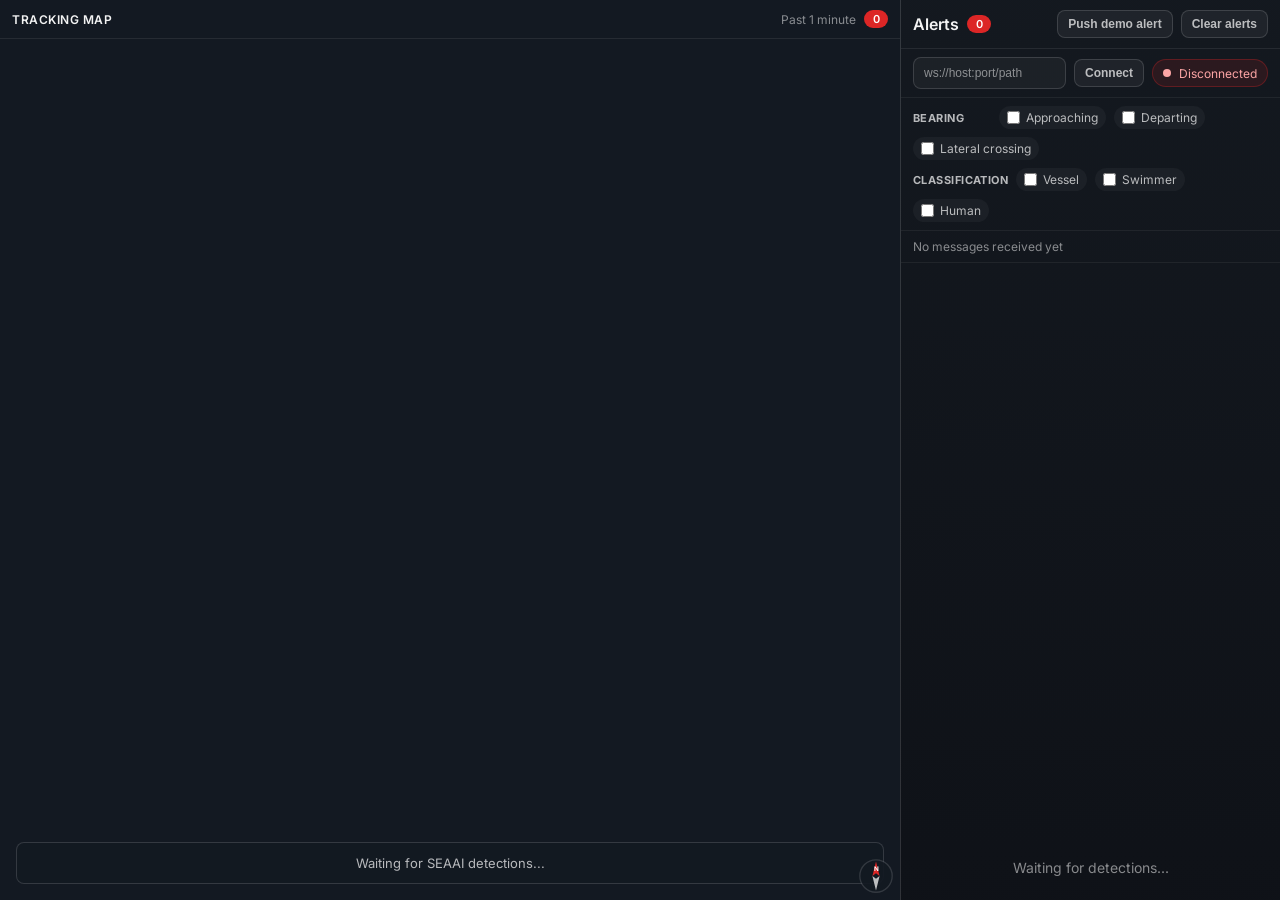
==== components/templates/index.html @ f83a07e6 "Hide websocket URL from regular users" ====
<!doctype html>
<html lang="en">
  <head>
    <meta charset="UTF-8" />
    <meta name="viewport" content="width=device-width, initial-scale=1.0" />
    <title>SEAAI Live Monitor</title>
    <link rel="preconnect" href="https://fonts.googleapis.com" />
    <link rel="preconnect" href="https://fonts.gstatic.com" crossorigin />
    <link
      href="https://fonts.googleapis.com/css2?family=Inter:wght@400;500;600;700&display=swap"
      rel="stylesheet"
    />
    <link rel="icon" href="/static/assets/favicon.jpg" type="image/jpeg" />
    <link rel="stylesheet" href="/static/styles.css?v=20260622" />
  </head>
  <body>
    <main class="appShell">
      <section class="mapPanel">
        <header class="mapHeader header">
          <div class="title">Tracking Map</div>
          <div class="mapHeaderMeta">
            <div class="subtleLabel">Past 1 minute</div>
            <div id="track-count" class="countBadge">0</div>
          </div>
        </header>
        <div id="map-root" class="mapContainer">
          <div id="map-stage" class="mapStage">
            <svg id="map-svg" class="mapSvg" aria-hidden="true"></svg>
            <div id="map-overlay" class="mapOverlay"></div>
          </div>
          <div class="compass" aria-hidden="true">
            <svg viewBox="0 0 40 40" class="compassSvg">
              <circle cx="20" cy="20" r="18" class="compassBg" />
              <polygon points="20,4 16,20 20,17 24,20" class="compassNorth" />
              <polygon points="20,36 16,20 20,23 24,20" class="compassSouth" />
              <text x="20" y="14" class="compassLabel">N</text>
            </svg>
          </div>
          <div id="map-empty" class="mapEmptyState">
            Waiting for SEAAI detections...
          </div>
        </div>
      </section>

      <aside class="panelContainer open">
        <section class="panel alertsPanel">
          <header class="header alertsHeader">
            <div class="titleRow">
              <h1 class="title alertTitle">Alerts</h1>
              <div id="alert-count" class="countBadge">0</div>
            </div>
            <div class="headerActions">
              <button id="push-demo-alert" class="headerActionButton" type="button">
                Push demo alert
              </button>
              <button id="clear-alerts" class="clearAlertsButton" type="button">
                Clear alerts
              </button>
              <button id="logout-button" class="headerActionButton" type="button" hidden>
                Logout
              </button>
            </div>
          </header>
          <div class="panelMeta connectionMeta">
            <input
              id="upstream-url"
              class="upstreamUrlInput"
              type="text"
              spellcheck="false"
              placeholder="ws://host:port/path"
              aria-label="Upstream websocket URL"
            />
            <button id="apply-upstream-url" class="headerActionButton" type="button">
              Connect
            </button>
            <div id="status-pill" class="statusPill disconnected">
              <span class="statusDot"></span>
              <span id="status-label">Disconnected</span>
            </div>
          </div>
          <div id="admin-panel" class="panelMeta adminPanel" hidden>
            <div class="adminPanelHeader">
              <span class="filterLabel">Admin Users</span>
            </div>
            <form id="create-user-form" class="createUserForm">
              <input id="new-username" class="upstreamUrlInput" type="text" placeholder="username" autocomplete="off" />
              <input id="new-password" class="upstreamUrlInput" type="password" placeholder="password" autocomplete="new-password" />
              <button class="headerActionButton" type="submit">Create</button>
            </form>
            <div id="users-list" class="usersList"></div>
          </div>
          <div id="filter-panel" class="panelMeta filterPanel">
            <div class="filterGroup">
              <span class="filterLabel">Bearing</span>
              <label class="filterOption">
                <input type="checkbox" name="bearing" value="Approaching" />
                <span>Approaching</span>
              </label>
              <label class="filterOption">
                <input type="checkbox" name="bearing" value="Departing" />
                <span>Departing</span>
              </label>
              <label class="filterOption">
                <input type="checkbox" name="bearing" value="Lateral Crossing" />
                <span>Lateral crossing</span>
              </label>
            </div>
            <div class="filterGroup">
              <span class="filterLabel">Classification</span>
              <label class="filterOption">
                <input type="checkbox" name="type" value="vessel" />
                <span>Vessel</span>
              </label>
              <label class="filterOption">
                <input type="checkbox" name="type" value="swimmer" />
                <span>Swimmer</span>
              </label>
              <label class="filterOption">
                <input type="checkbox" name="type" value="human" />
                <span>Human</span>
              </label>
            </div>
          </div>
          <div class="panelMeta">
            <span id="last-message">No messages received yet</span>
          </div>
          <div id="alerts-list" class="alertsList"></div>
          <div id="alerts-empty" class="emptyState">
            Waiting for detections...
          </div>
        </section>
      </aside>
    </main>

    <div id="alert-modal" class="modalOverlay" hidden aria-hidden="true">
      <div
        class="modalShell"
        role="dialog"
        aria-modal="true"
        aria-label="Alert image viewer"
      >
        <div id="modal-view-toggle" class="modalViewToggle" hidden></div>
        <button
          id="modal-close"
          class="modalCloseButton"
          type="button"
          aria-label="Close modal"
        >
          <svg
            width="24"
            height="24"
            viewBox="0 0 24 24"
            fill="none"
            stroke="currentColor"
            stroke-width="2"
          >
            <line x1="18" y1="6" x2="6" y2="18"></line>
            <line x1="6" y1="6" x2="18" y2="18"></line>
          </svg>
        </button>

        <div class="modalMediaLayout">
        <div id="modal-alert-map" class="modalAlertMap"></div>
        <div id="modal-image-container" class="modalImageContainer">
          <div id="modal-zoom-wrapper" class="modalZoomWrapper" hidden>
            <img id="modal-image" class="modalImage" alt="Alert detail" />
            <div id="modal-bounding-box" class="modalBoundingBox" hidden>
              <div class="modalCorner modalCornerTopLeft"></div>
              <div class="modalCorner modalCornerTopRight"></div>
              <div class="modalCorner modalCornerBottomLeft"></div>
              <div class="modalCorner modalCornerBottomRight"></div>
            </div>
          </div>

          <div id="modal-empty" class="modalNoImage" hidden>
            No image available for this alert
          </div>
        </div>
        </div>
      </div>
    </div>

    <script src="/static/app.js?v=20260622" defer></script>
  </body>
</html>
---- static/styles.css ----
:root {
  --surface: #131922;
  --surface-elevated: #1b2430;
  --border: rgba(255, 255, 255, 0.08);
  --border-light: rgba(255, 255, 255, 0.14);
  --text-primary: rgba(255, 255, 255, 0.95);
  --text-secondary: rgba(255, 255, 255, 0.7);
  --text-muted: rgba(255, 255, 255, 0.5);
  --error: #dc2626;
  --blue-fill: rgba(59, 130, 246, 0.18);
  --blue-stroke: rgba(59, 130, 246, 0.95);
  --sand-fill: rgba(214, 179, 108, 0.26);
  --sand-stroke: rgba(214, 179, 108, 0.5);
  --panel-bg: linear-gradient(
    180deg,
    rgba(20, 25, 32, 0.98) 0%,
    rgba(15, 18, 24, 0.98) 100%
  );
}

* {
  box-sizing: border-box;
}

html,
body {
  margin: 0;
  height: 100%;
  min-height: 100%;
  background: #0b1017;
  color: var(--text-primary);
  font-family:
    "Inter",
    system-ui,
    -apple-system,
    BlinkMacSystemFont,
    "Segoe UI",
    sans-serif;
}

body {
  min-height: 100vh;
  overflow: hidden;
}

body.modalOpen {
  overflow: hidden;
}

.appShell {
  position: fixed;
  inset: 0;
  display: grid;
  grid-template-columns: minmax(0, 1fr) clamp(320px, 31vw, 380px);
  width: 100%;
  height: 100vh;
  height: 100dvh;
  min-height: 0;
  background: #0b1017;
  overflow: hidden;
}

.mapPanel {
  display: flex;
  flex-direction: column;
  min-width: 0;
  height: 100%;
  min-height: 0;
  background: var(--surface);
}

.mapContainer {
  position: relative;
  flex: 1;
  min-height: 0;
  overflow: hidden;
  touch-action: none;
  cursor: grab;
}

.mapContainer.isPanning {
  cursor: grabbing;
}

.mapStage {
  position: absolute;
  inset: 0;
  transform-origin: 0 0;
  will-change: transform;
}

.mapSvg,
.mapOverlay {
  position: absolute;
  inset: 0;
  width: 100%;
  height: 100%;
}

.mapSvg {
  z-index: 0;
}

.mapOverlay {
  z-index: 1;
  pointer-events: none;
}

.mapEmptyState {
  position: absolute;
  inset: auto 16px 16px 16px;
  padding: 12px 14px;
  background: rgba(19, 25, 34, 0.92);
  border: 1px solid var(--border-light);
  border-radius: 8px;
  color: var(--text-secondary);
  font-size: 13px;
  text-align: center;
}

.header {
  display: flex;
  align-items: center;
  justify-content: space-between;
  padding: 10px 12px;
  border-bottom: 1px solid var(--border);
  background: var(--surface);
  flex-shrink: 0;
}

.title {
  font-size: 12px;
  font-weight: 600;
  color: var(--text-primary);
  text-transform: uppercase;
  letter-spacing: 0.5px;
}

.subtleLabel {
  font-size: 12px;
  color: var(--text-muted);
}

.mapHeaderMeta,
.titleRow,
.headerActions {
  display: flex;
  align-items: center;
  gap: 8px;
}

.headerActions {
  flex-wrap: wrap;
  justify-content: flex-end;
}

.headerActionButton,
.clearAlertsButton {
  appearance: none;
  border: 1px solid rgba(255, 255, 255, 0.14);
  border-radius: 8px;
  background: rgba(255, 255, 255, 0.05);
  color: var(--text-secondary);
  padding: 7px 10px;
  font-size: 12px;
  font-weight: 600;
  line-height: 1;
  cursor: pointer;
  transition:
    background 0.2s ease,
    border-color 0.2s ease,
    color 0.2s ease,
    opacity 0.2s ease;
}

.headerActionButton:disabled,
.clearAlertsButton:disabled {
  opacity: 0.55;
  cursor: default;
}

@media (hover: hover) and (pointer: fine) {
  .headerActionButton:hover:not(:disabled),
  .clearAlertsButton:hover:not(:disabled) {
    background: rgba(220, 38, 38, 0.14);
    border-color: rgba(220, 38, 38, 0.35);
    color: #fecaca;
  }
}

.countBadge {
  background: #dc2626;
  color: white;
  font-size: 11px;
  font-weight: 600;
  padding: 2px 8px;
  border-radius: 10px;
  min-width: 24px;
  text-align: center;
}

.panelContainer {
  display: flex;
  flex-direction: column;
  overflow: hidden;
  height: 100%;
  max-height: 100%;
  min-height: 0;
  background: var(--panel-bg);
  border-left: 1px solid var(--border-light);
}

.panel {
  display: flex;
  flex-direction: column;
  min-height: 0;
  height: 100%;
  max-height: 100%;
  overflow: hidden;
}

.alertsPanel {
  min-height: 0;
}

.alertsHeader {
  background: transparent;
}

.alertTitle {
  margin: 0;
  font-size: 16px;
  text-transform: none;
  letter-spacing: 0;
}

.panelMeta {
  padding: 8px 12px;
  border-bottom: 1px solid rgba(255, 255, 255, 0.06);
  color: var(--text-muted);
  font-size: 12px;
}

.connectionMeta {
  display: flex;
  align-items: center;
  gap: 8px;
}

.filterPanel {
  display: flex;
  flex-direction: column;
  gap: 8px;
}

.filterGroup {
  display: flex;
  flex-wrap: wrap;
  align-items: center;
  gap: 8px;
}

.filterLabel {
  min-width: 78px;
  font-size: 11px;
  font-weight: 700;
  color: var(--text-secondary);
  text-transform: uppercase;
  letter-spacing: 0.04em;
}

.filterOption {
  display: inline-flex;
  align-items: center;
  gap: 6px;
  padding: 4px 8px;
  border-radius: 999px;
  background: rgba(255, 255, 255, 0.04);
  color: var(--text-secondary);
  cursor: pointer;
}

.filterOption input {
  margin: 0;
  accent-color: #3b82f6;
}

.upstreamUrlInput {
  flex: 1 1 auto;
  min-width: 0;
  appearance: none;
  border: 1px solid rgba(255, 255, 255, 0.14);
  border-radius: 8px;
  background: rgba(255, 255, 255, 0.04);
  color: var(--text-primary);
  padding: 8px 10px;
  font-size: 12px;
  line-height: 1.2;
  outline: none;
}

.upstreamUrlInput::placeholder {
  color: var(--text-muted);
}

.upstreamUrlInput:focus {
  border-color: rgba(59, 130, 246, 0.5);
  box-shadow: 0 0 0 3px rgba(59, 130, 246, 0.14);
}

.alertsList {
  flex: 1 1 0%;
  min-height: 0;
  overflow-y: auto;
  overscroll-behavior: contain;
  scrollbar-gutter: stable;
  padding: 12px;
  display: flex;
  flex-direction: column;
  gap: 10px;
}

.alertsList::-webkit-scrollbar {
  width: 6px;
}

.alertsList::-webkit-scrollbar-thumb {
  background: rgba(255, 255, 255, 0.15);
  border-radius: 999px;
}

.emptyState {
  display: flex;
  align-items: center;
  justify-content: center;
  padding: 24px;
  color: var(--text-muted);
  font-size: 14px;
}

.statusPill {
  display: inline-flex;
  align-items: center;
  gap: 8px;
  height: 28px;
  padding: 0 10px;
  border-radius: 999px;
  border: 1px solid rgba(255, 255, 255, 0.1);
  background: rgba(255, 255, 255, 0.05);
  font-size: 12px;
  color: var(--text-secondary);
}

.statusPill.connected {
  color: #86efac;
  background: rgba(22, 163, 74, 0.12);
  border-color: rgba(22, 163, 74, 0.3);
}

.statusPill.disconnected {
  color: #fca5a5;
  background: rgba(220, 38, 38, 0.12);
  border-color: rgba(220, 38, 38, 0.3);
}

.statusDot {
  width: 8px;
  height: 8px;
  border-radius: 50%;
  background: currentColor;
}

.card {
  display: flex;
  flex-direction: column;
  flex: 0 0 auto;
  min-height: 90px;
  max-height: 90px;
  padding: 10px 12px;
  background: rgba(20, 25, 32, 0.9);
  border: 1px solid rgba(255, 255, 255, 0.08);
  border-radius: 8px;
  overflow: hidden;
  cursor: pointer;
  transition:
    background 0.2s ease,
    border-color 0.2s ease;
}

.card.isNew {
  border-color: rgba(239, 68, 68, 0.5);
  box-shadow: 0 0 12px rgba(239, 68, 68, 0.15);
}

@media (hover: hover) and (pointer: fine) {
  .card:hover {
    background: rgba(30, 38, 48, 0.95);
    border-color: rgba(255, 255, 255, 0.15);
  }
}

.mainSection {
  display: flex;
  align-items: stretch;
  height: 100%;
  gap: 12px;
}

.thumbnail {
  flex-shrink: 0;
  width: 80px;
  height: 60px;
  border-radius: 6px;
  overflow: hidden;
  background: rgba(0, 0, 0, 0.28);
}

.thumbnailImage {
  width: 100%;
  height: 100%;
  object-fit: cover;
  display: block;
}

.croppedThumbnail {
  position: relative;
  width: 100%;
  height: 100%;
  overflow: hidden;
  border-radius: 4px;
  background-color: rgba(0, 0, 0, 0.2);
}

.croppedThumbnailImage {
  position: absolute;
  top: 0;
  left: 0;
  display: block;
  max-width: none;
  opacity: 0;
  transition: opacity 0.2s ease;
}

.croppedThumbnail.ready .croppedThumbnailImage {
  opacity: 1;
}

.thumbnailLoadingOverlay {
  position: absolute;
  inset: 0;
  background: linear-gradient(
    90deg,
    rgba(255, 255, 255, 0.03) 25%,
    rgba(255, 255, 255, 0.08) 50%,
    rgba(255, 255, 255, 0.03) 75%
  );
  background-size: 200% 100%;
  animation: thumbnailPulse 1.5s infinite;
}

.croppedThumbnail.ready .thumbnailLoadingOverlay {
  display: none;
}

@keyframes thumbnailPulse {
  0% {
    background-position: 200% 0;
  }
  100% {
    background-position: -200% 0;
  }
}

.thumbnailPlaceholder {
  width: 100%;
  height: 100%;
  display: flex;
  align-items: center;
  justify-content: center;
  color: rgba(255, 255, 255, 0.28);
  font-size: 11px;
}

.content {
  flex: 1;
  min-width: 0;
  display: flex;
  flex-direction: column;
  justify-content: space-between;
  gap: 2px;
  overflow: hidden;
}

.cardHeader {
  display: flex;
  align-items: center;
  gap: 8px;
  flex-wrap: wrap;
}

.alertId {
  font-size: 14px;
  font-weight: 600;
  color: var(--text-primary);
}

.typeBadge {
  display: inline-flex;
  align-items: center;
  gap: 4px;
  padding: 3px 8px;
  border-radius: 999px;
  font-size: 10px;
  font-weight: 600;
  color: white;
}

.typeBadge.swimmer {
  background: #8b5cf6;
}

.typeBadge.human {
  background: #ef4444;
}

.typeBadge.vessel {
  background: #3b82f6;
}

.details {
  display: grid;
  grid-template-columns: auto 1fr;
  gap: 1px 12px;
  line-height: 1.05;
}

.label {
  font-size: 11px;
  color: var(--text-muted);
  white-space: nowrap;
}

.value,
.valueHighlight {
  font-size: 11px;
  color: rgba(255, 255, 255, 0.85);
  white-space: nowrap;
  overflow: hidden;
  text-overflow: ellipsis;
}

.valueHighlight {
  color: #4ade80;
  font-weight: 600;
}

.timestamp {
  margin-top: 2px;
  font-size: 10px;
  color: rgba(255, 255, 255, 0.42);
  line-height: 1.1;
  white-space: nowrap;
  overflow: hidden;
  text-overflow: ellipsis;
}

.compass {
  position: absolute;
  bottom: 6px;
  right: 6px;
  width: 36px;
  height: 36px;
  z-index: 5;
  pointer-events: none;
}

.compassSvg {
  width: 100%;
  height: 100%;
}

.compassBg {
  fill: rgba(19, 25, 34, 0.92);
  stroke: var(--border-light);
  stroke-width: 1.5;
}

.compassNorth {
  fill: var(--error);
}

.compassSouth {
  fill: rgba(255, 255, 255, 0.72);
}

.compassLabel {
  font-size: 7px;
  font-weight: 700;
  fill: white;
  text-anchor: middle;
}

.cameraMarker {
  position: absolute;
  width: 32px;
  height: 32px;
  transform: translate(-50%, -50%);
  pointer-events: none;
}

.cameraIconWrapper {
  width: 32px;
  height: 32px;
  display: flex;
  align-items: center;
  justify-content: center;
  background: #5b7fe1;
  border-radius: 50%;
  border: 2px solid white;
  box-shadow: 0 2px 6px rgba(0, 0, 0, 0.3);
}

.cameraIcon {
  width: 18px;
  height: 18px;
  filter: brightness(0) invert(1);
}

.trackedObjectMarker {
  position: absolute;
  transform: translate(-50%, -50%) scale(var(--marker-scale, 1));
  transform-origin: center center;
  pointer-events: auto;
  cursor: pointer;
}

.trackedObjectContent {
  display: flex;
  flex-direction: column;
  align-items: center;
  gap: 4px;
}

.trackedObjectId {
  padding: 2px 7px;
  border: 1px solid rgba(255, 255, 255, 0.18);
  border-radius: 999px;
  background: rgba(10, 15, 24, 0.9);
  color: rgba(255, 255, 255, 0.92);
  font-size: 10px;
  font-weight: 700;
  line-height: 1;
  letter-spacing: 0.02em;
  box-shadow: 0 4px 12px rgba(0, 0, 0, 0.24);
}

.trackedObjectVisual {
  position: relative;
  display: flex;
  align-items: center;
  justify-content: center;
}

.trackedObjectBubble {
  position: relative;
  min-width: 34px;
  min-height: 34px;
  padding: 5px 8px;
  display: flex;
  flex-direction: column;
  align-items: center;
  justify-content: center;
  background: #dc2626;
  border-radius: 999px;
  border: 2px solid white;
  box-shadow: 0 2px 6px rgba(0, 0, 0, 0.4);
}

.bearingArrow {
  position: absolute;
  display: block;
  pointer-events: none;
}

.bearingArrow::after {
  content: "";
  position: absolute;
}

.bearingArrow.vertical {
  width: 2px;
  height: 8px;
  background: white;
  left: 50%;
  transform: translateX(-50%);
  box-shadow: 0 1px 2px rgba(0, 0, 0, 0.35);
}

.bearingArrow.vertical.down {
  top: calc(100% - 1px);
}

.bearingArrow.vertical.down::after {
  left: 50%;
  bottom: -6px;
  transform: translateX(-50%);
  border-left: 6px solid transparent;
  border-right: 6px solid transparent;
  border-top: 8px solid white;
}

.bearingArrow.vertical.up {
  bottom: calc(100% - 1px);
}

.bearingArrow.vertical.up::after {
  left: 50%;
  top: -6px;
  transform: translateX(-50%);
  border-left: 6px solid transparent;
  border-right: 6px solid transparent;
  border-bottom: 8px solid white;
}

.bearingArrow.horizontal {
  width: 8px;
  height: 2px;
  background: white;
  top: 50%;
  transform: translateY(-50%);
  box-shadow: 0 1px 2px rgba(0, 0, 0, 0.35);
}

.bearingArrow.horizontal.left {
  right: calc(100% - 1px);
}

.bearingArrow.horizontal.left::after {
  left: -6px;
  top: 50%;
  transform: translateY(-50%);
  border-top: 6px solid transparent;
  border-bottom: 6px solid transparent;
  border-right: 8px solid white;
}

.bearingArrow.horizontal.right {
  left: calc(100% - 1px);
}

.bearingArrow.horizontal.right::after {
  right: -6px;
  top: 50%;
  transform: translateY(-50%);
  border-top: 6px solid transparent;
  border-bottom: 6px solid transparent;
  border-left: 8px solid white;
}

.markerIconInLabel {
  display: flex;
  align-items: center;
  justify-content: center;
}

.trackedObjectIcon {
  width: 14px;
  height: 14px;
  filter: brightness(0) invert(1);
}

.trackedObjectDistance {
  font-size: 9px;
  font-weight: 500;
  color: rgba(255, 255, 255, 0.85);
  line-height: 1.1;
}

.mapDistanceLabel {
  fill: rgba(255, 255, 255, 0.86);
  font-size: 10px;
  font-weight: 600;
  paint-order: stroke;
  stroke: rgba(0, 0, 0, 0.4);
  stroke-width: 3px;
  stroke-linejoin: round;
}

.trackTrail {
  fill: none;
  stroke: #dc2626;
  stroke-width: 2;
  stroke-dasharray: 4 4;
  stroke-linecap: round;
  stroke-linejoin: round;
}

.trackDot {
  fill: #dc2626;
  stroke: white;
  stroke-width: 1;
  pointer-events: none;
}

.frontWedge {
  fill: var(--blue-fill);
  stroke: var(--blue-stroke);
  stroke-width: 2;
}

.rearWedge {
  fill: var(--sand-fill);
  stroke: var(--sand-stroke);
  stroke-width: 1.5;
}

.ringOutline {
  fill: rgba(59, 130, 246, 0.05);
  stroke: rgba(59, 130, 246, 0.65);
  stroke-width: 1.5;
}

.ringOutline.inner {
  stroke-dasharray: 5 5;
}

.originLine {
  stroke: rgba(255, 255, 255, 0.12);
  stroke-width: 1;
}

.modalOverlay {
  position: fixed;
  inset: 0;
  background: rgba(0, 0, 0, 0.85);
  display: flex;
  align-items: center;
  justify-content: center;
  z-index: 2147483000;
  padding: 24px;
  animation: modalFadeIn 0.2s ease;
}

.modalOverlay[hidden] {
  display: none;
}

@keyframes modalFadeIn {
  from {
    opacity: 0;
  }
  to {
    opacity: 1;
  }
}

.modalShell {
  position: relative;
  width: min(1100px, 100%);
  height: min(90vh, 860px);
  background: linear-gradient(
    180deg,
    rgba(30, 35, 45, 0.98) 0%,
    rgba(20, 24, 30, 0.98) 100%
  );
  border-radius: 12px;
  border: 1px solid rgba(255, 255, 255, 0.1);
  overflow: hidden;
  animation: modalSlideIn 0.25s ease;
  user-select: none;
  -webkit-user-select: none;
}

@keyframes modalSlideIn {
  from {
    opacity: 0;
    transform: scale(0.95) translateY(10px);
  }
  to {
    opacity: 1;
    transform: scale(1) translateY(0);
  }
}

.modalViewToggle {
  position: absolute;
  top: 12px;
  left: 12px;
  z-index: 3;
  display: flex;
  gap: 8px;
}

.modalViewButton {
  appearance: none;
  border: 1px solid rgba(255, 255, 255, 0.18);
  border-radius: 8px;
  background: rgba(0, 0, 0, 0.55);
  color: rgba(255, 255, 255, 0.85);
  padding: 8px 12px;
  font-size: 12px;
  font-weight: 600;
  cursor: pointer;
  transition: all 0.2s ease;
}

.modalViewButton.active {
  background: rgba(59, 130, 246, 0.24);
  border-color: rgba(59, 130, 246, 0.4);
  color: #dbeafe;
}

.modalCloseButton {
  position: absolute;
  top: 12px;
  right: 12px;
  z-index: 3;
  background: rgba(0, 0, 0, 0.6);
  border: 1px solid rgba(255, 255, 255, 0.2);
  border-radius: 8px;
  padding: 8px;
  color: rgba(255, 255, 255, 0.9);
  cursor: pointer;
  transition: all 0.2s ease;
}

@media (hover: hover) and (pointer: fine) {
  .modalCloseButton:hover,
  .modalViewButton:hover {
    background: rgba(0, 0, 0, 0.8);
    color: white;
  }

  .modalViewButton.active:hover {
    background: rgba(59, 130, 246, 0.34);
  }
}

.modalImageContainer {
  position: relative;
  width: 100%;
  height: 100%;
  overflow: hidden;
  background: rgba(0, 0, 0, 0.5);
  touch-action: none;
  cursor: grab;
  user-select: none;
  -webkit-user-select: none;
}

.modalImageContainer.isPanning {
  cursor: grabbing;
}

.modalZoomWrapper {
  position: absolute;
  top: 0;
  left: 0;
  transform-origin: 0 0;
  will-change: transform;
  pointer-events: none;
}

.modalImage {
  max-width: none;
  max-height: none;
  width: auto;
  height: auto;
  display: block;
  user-select: none;
  -webkit-user-select: none;
  -webkit-user-drag: none;
}

.modalBoundingBox {
  position: absolute;
  pointer-events: none;
  z-index: 5;
}

.modalCorner {
  position: absolute;
  width: 25%;
  height: 25%;
  border-color: #ef4444;
  border-style: solid;
  border-width: var(--bbox-border-width, 3px);
  filter: drop-shadow(0 0 4px rgba(239, 68, 68, 0.6));
}

.modalCornerTopLeft {
  top: 0;
  left: 0;
  border-right-width: 0;
  border-bottom-width: 0;
  border-top-left-radius: var(--bbox-border-radius, 2px);
}

.modalCornerTopRight {
  top: 0;
  right: 0;
  border-left-width: 0;
  border-bottom-width: 0;
  border-top-right-radius: var(--bbox-border-radius, 2px);
}

.modalCornerBottomLeft {
  bottom: 0;
  left: 0;
  border-right-width: 0;
  border-top-width: 0;
  border-bottom-left-radius: var(--bbox-border-radius, 2px);
}

.modalCornerBottomRight {
  right: 0;
  bottom: 0;
  border-left-width: 0;
  border-top-width: 0;
  border-bottom-right-radius: var(--bbox-border-radius, 2px);
}

.modalNoImage {
  display: flex;
  align-items: center;
  justify-content: center;
  height: 100%;
  color: rgba(255, 255, 255, 0.4);
  font-size: 15px;
  pointer-events: none;
}

.modalNoImage[hidden] {
  display: none;
}

@media (max-width: 980px) {
  .appShell {
    grid-template-columns: 1fr;
    grid-template-rows: minmax(420px, 60vh) minmax(0, 1fr);
  }

  .panelContainer {
    border-left: none;
    border-top: 1px solid var(--border-light);
    min-height: 0;
  }

  .modalOverlay {
    padding: 12px;
  }

  .modalShell {
    height: min(90vh, 720px);
  }
}
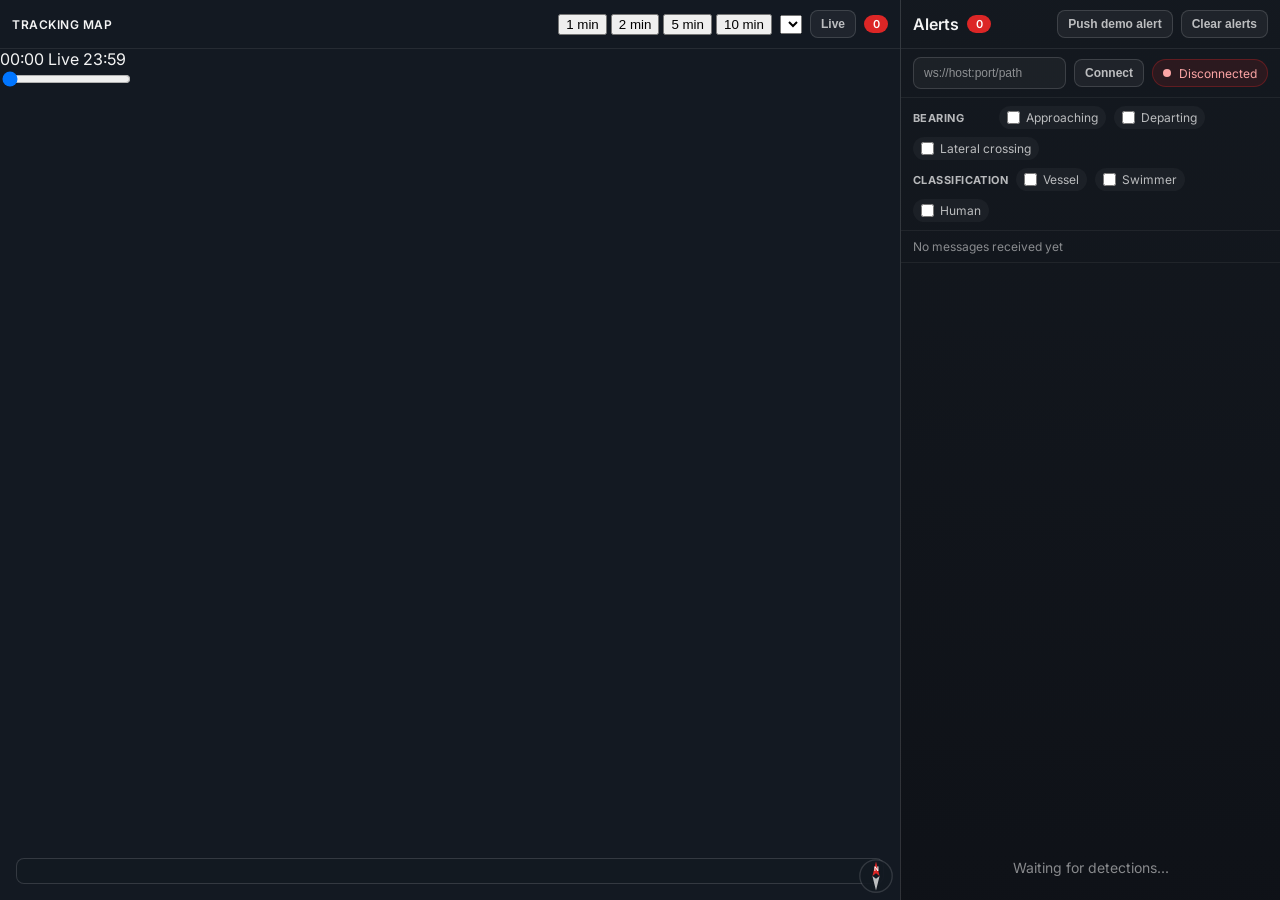
==== commit 0926700d: "Add map timeline controls" ====
--- a/components/templates/index.html
+++ b/components/templates/index.html
@@ -19,7 +19,14 @@
         <header class="mapHeader header">
           <div class="title">Tracking Map</div>
           <div class="mapHeaderMeta">
-            <div class="subtleLabel">Past 1 minute</div>
+            <div class="mapWindowButtons" id="map-window-buttons" aria-label="Map time window">
+              <button type="button" class="mapWindowButton active" data-window-seconds="60">1 min</button>
+              <button type="button" class="mapWindowButton" data-window-seconds="120">2 min</button>
+              <button type="button" class="mapWindowButton" data-window-seconds="300">5 min</button>
+              <button type="button" class="mapWindowButton" data-window-seconds="600">10 min</button>
+            </div>
+            <select id="timeline-date" class="timelineDateSelect" aria-label="Timeline date"></select>
+            <button id="timeline-live" class="headerActionButton" type="button">Live</button>
             <div id="track-count" class="countBadge">0</div>
           </div>
         </header>
@@ -36,8 +43,14 @@
               <text x="20" y="14" class="compassLabel">N</text>
             </svg>
           </div>
-          <div id="map-empty" class="mapEmptyState">
-            Waiting for SEAAI detections...
+          <div id="map-empty" class="mapEmptyState"></div>
+          <div class="timelineControl">
+            <div class="timelineLabels">
+              <span id="timeline-start-label">00:00</span>
+              <span id="timeline-current-label">Live</span>
+              <span>23:59</span>
+            </div>
+            <input id="timeline-slider" class="timelineSlider" type="range" min="0" max="1439" step="1" value="0" />
           </div>
         </div>
       </section>
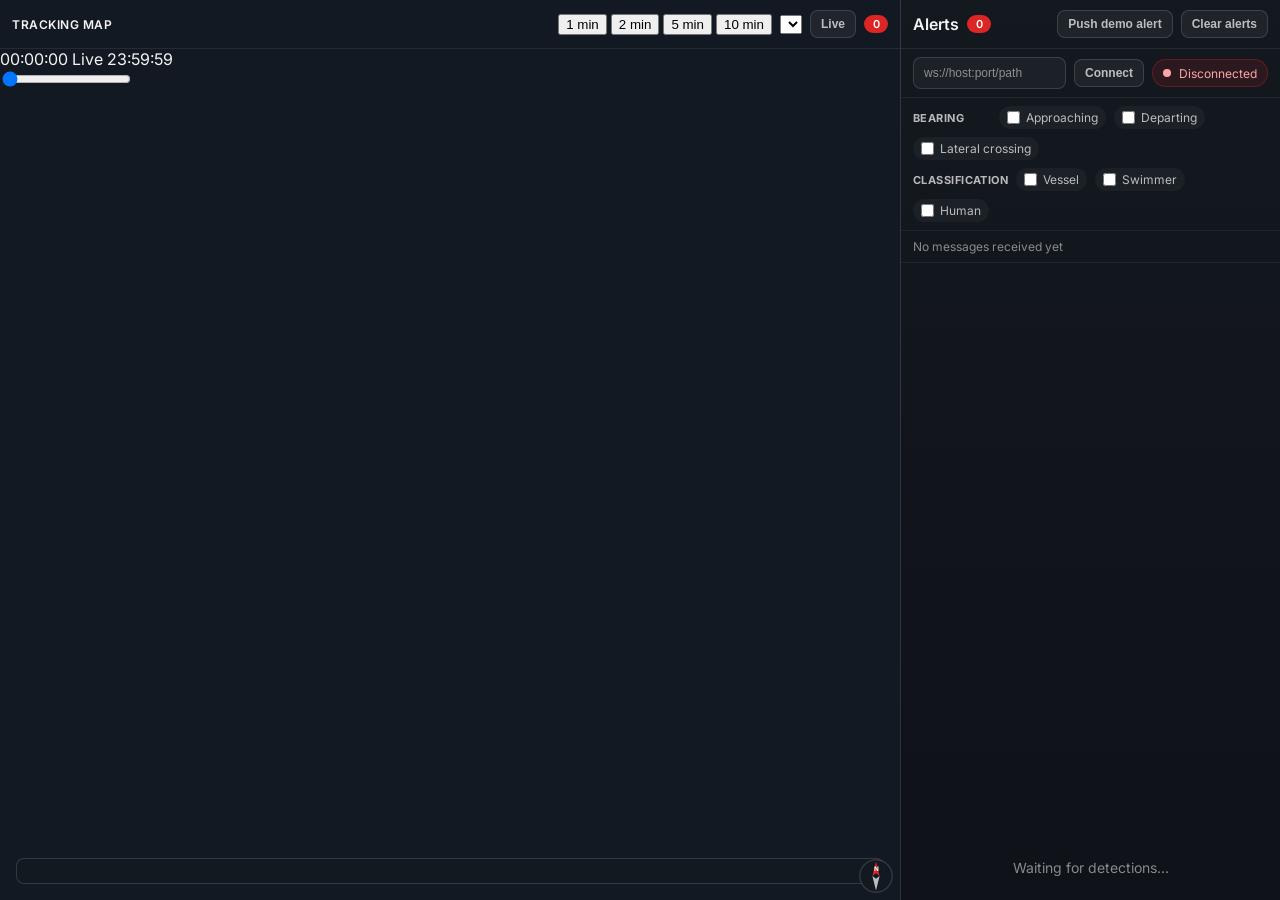
==== commit 281bb7f4: "Use second-resolution timeline playback" ====
--- a/components/templates/index.html
+++ b/components/templates/index.html
@@ -26,7 +26,7 @@
               <button type="button" class="mapWindowButton" data-window-seconds="600">10 min</button>
             </div>
             <select id="timeline-date" class="timelineDateSelect" aria-label="Timeline date"></select>
-            <button id="timeline-live" class="headerActionButton" type="button">Live</button>
+            <button id="timeline-live" class="headerActionButton timelineLiveButton" type="button">Live</button>
             <div id="track-count" class="countBadge">0</div>
           </div>
         </header>
@@ -46,11 +46,11 @@
           <div id="map-empty" class="mapEmptyState"></div>
           <div class="timelineControl">
             <div class="timelineLabels">
-              <span id="timeline-start-label">00:00</span>
+              <span id="timeline-start-label">00:00:00</span>
               <span id="timeline-current-label">Live</span>
-              <span>23:59</span>
+              <span id="timeline-end-label">23:59:59</span>
             </div>
-            <input id="timeline-slider" class="timelineSlider" type="range" min="0" max="1439" step="1" value="0" />
+            <input id="timeline-slider" class="timelineSlider" type="range" min="0" max="86399" step="1" value="0" />
           </div>
         </div>
       </section>
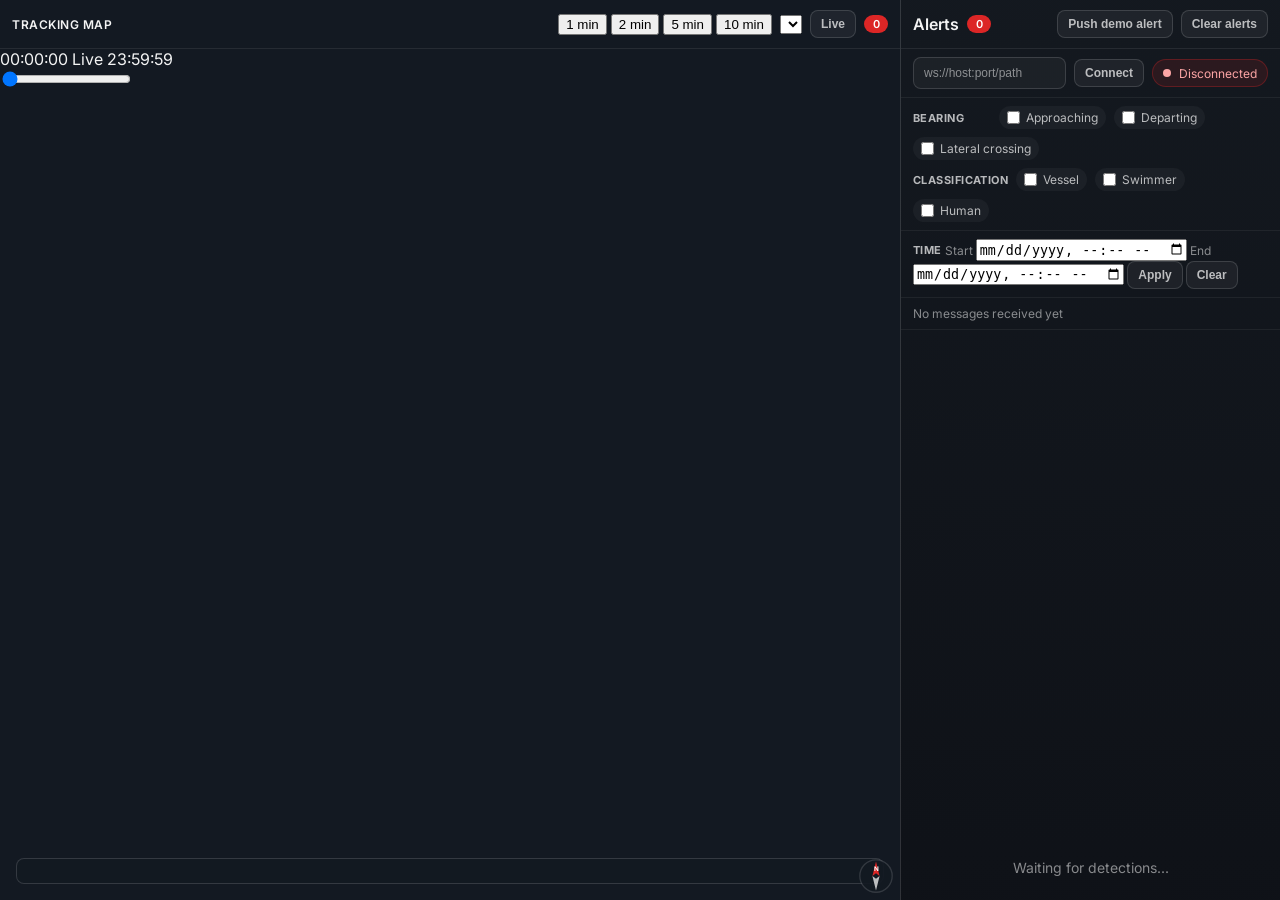
==== commit af0c78a2: "Add alert list time filtering" ====
--- a/components/templates/index.html
+++ b/components/templates/index.html
@@ -134,6 +134,19 @@
               </label>
             </div>
           </div>
+          <div id="alert-time-filter" class="panelMeta alertTimeFilter">
+            <span class="filterLabel">Time</span>
+            <label class="timeFilterField">
+              <span>Start</span>
+              <input id="alert-start-time" type="datetime-local" />
+            </label>
+            <label class="timeFilterField">
+              <span>End</span>
+              <input id="alert-end-time" type="datetime-local" />
+            </label>
+            <button id="apply-alert-time-filter" class="headerActionButton" type="button">Apply</button>
+            <button id="clear-alert-time-filter" class="headerActionButton" type="button">Clear</button>
+          </div>
           <div class="panelMeta">
             <span id="last-message">No messages received yet</span>
           </div>
@@ -153,6 +166,9 @@
         aria-label="Alert image viewer"
       >
         <div id="modal-view-toggle" class="modalViewToggle" hidden></div>
+        <button id="modal-go-to-alert" class="modalGoToAlertButton" type="button">
+          Go to alert
+        </button>
         <button
           id="modal-close"
           class="modalCloseButton"
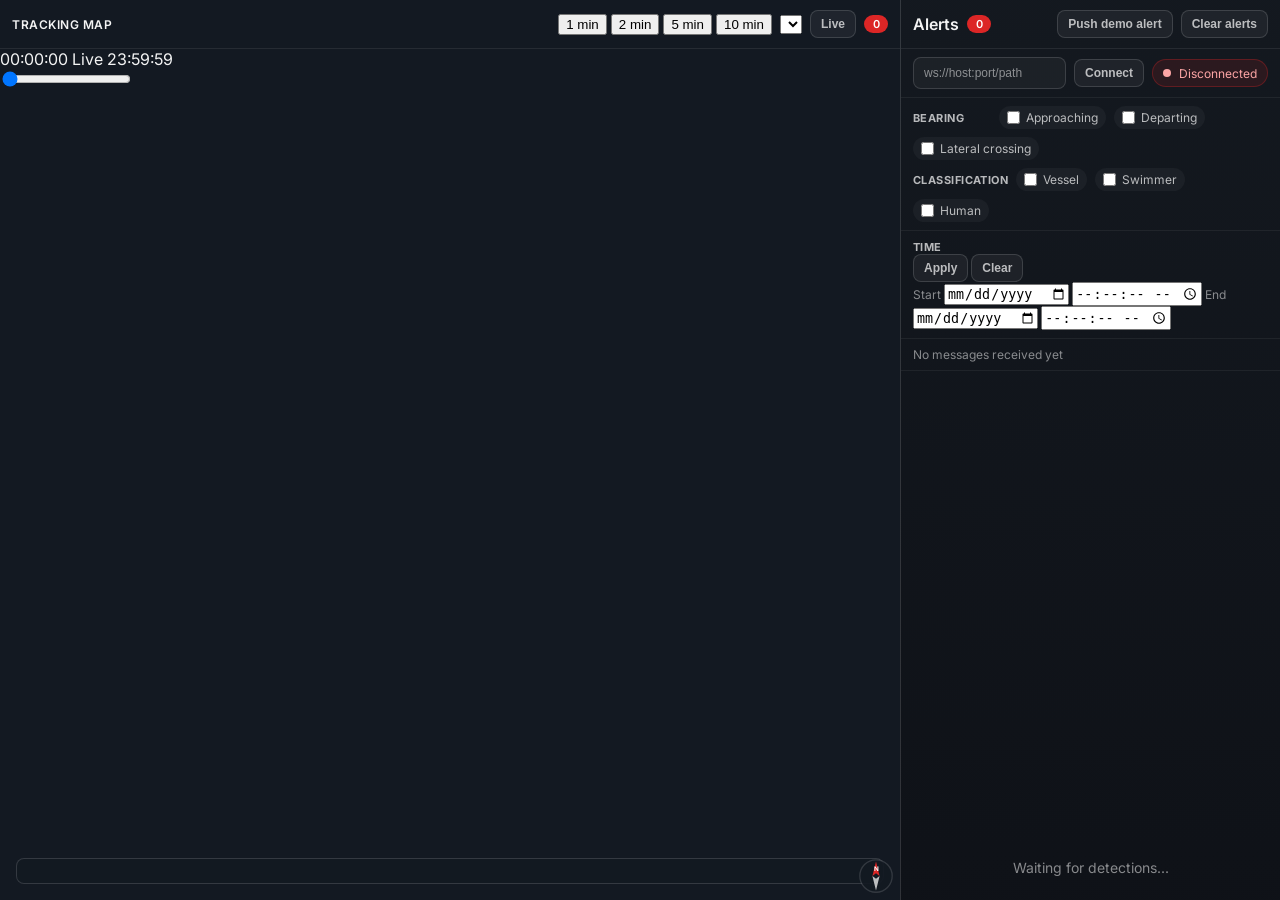
==== commit 301f0fae: "Improve alert time filter layout" ====
--- a/components/templates/index.html
+++ b/components/templates/index.html
@@ -135,17 +135,25 @@
             </div>
           </div>
           <div id="alert-time-filter" class="panelMeta alertTimeFilter">
-            <span class="filterLabel">Time</span>
-            <label class="timeFilterField">
-              <span>Start</span>
-              <input id="alert-start-time" type="datetime-local" />
-            </label>
-            <label class="timeFilterField">
-              <span>End</span>
-              <input id="alert-end-time" type="datetime-local" />
-            </label>
-            <button id="apply-alert-time-filter" class="headerActionButton" type="button">Apply</button>
-            <button id="clear-alert-time-filter" class="headerActionButton" type="button">Clear</button>
+            <div class="alertTimeFilterHeader">
+              <span class="filterLabel">Time</span>
+              <div class="alertTimeFilterActions">
+                <button id="apply-alert-time-filter" class="headerActionButton" type="button">Apply</button>
+                <button id="clear-alert-time-filter" class="headerActionButton" type="button">Clear</button>
+              </div>
+            </div>
+            <div class="timeFilterRows">
+              <label class="timeFilterField">
+                <span>Start</span>
+                <input id="alert-start-date" type="date" />
+                <input id="alert-start-time" type="time" step="1" />
+              </label>
+              <label class="timeFilterField">
+                <span>End</span>
+                <input id="alert-end-date" type="date" />
+                <input id="alert-end-time" type="time" step="1" />
+              </label>
+            </div>
           </div>
           <div class="panelMeta">
             <span id="last-message">No messages received yet</span>
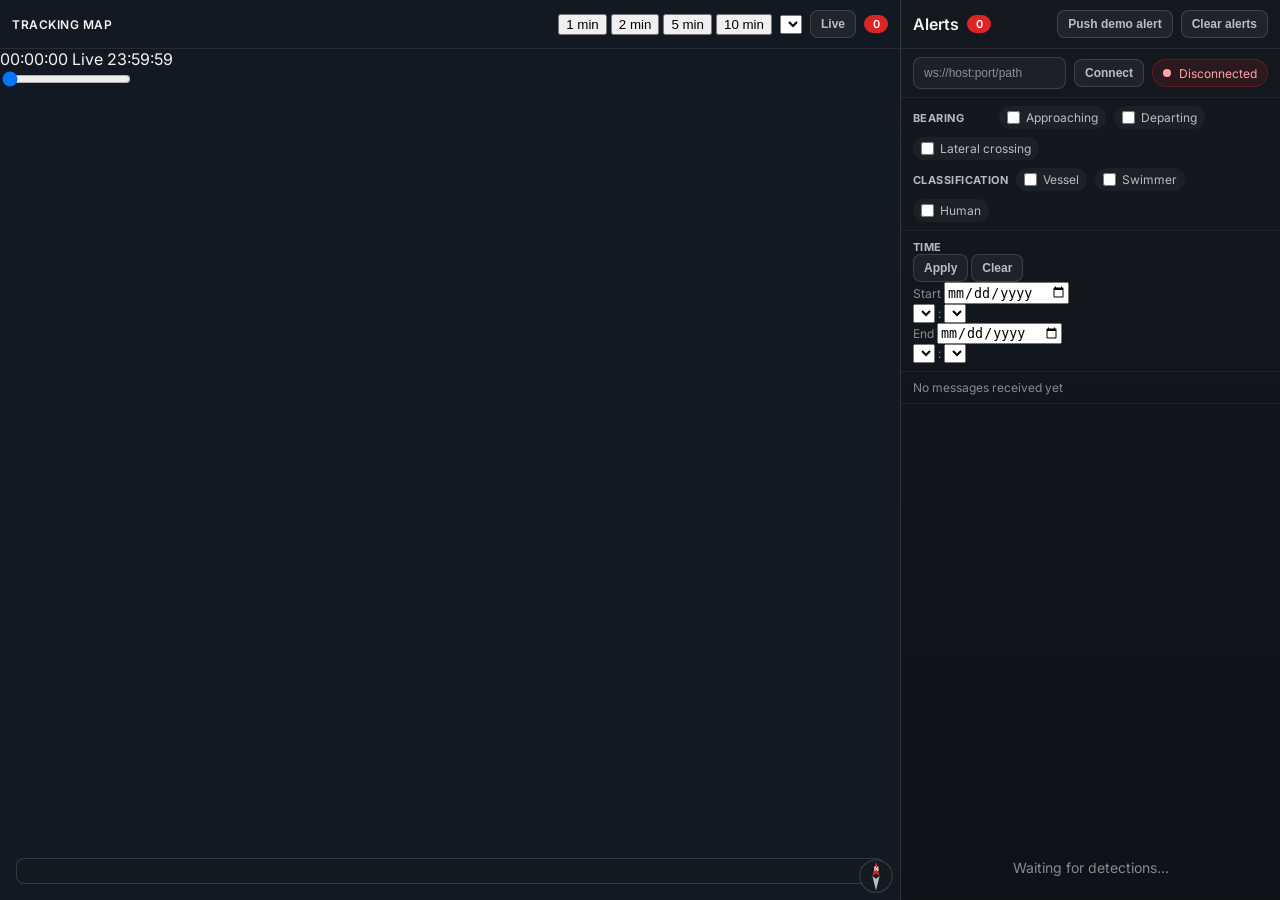
==== commit 61f25bb4: "Use dropdown time filters" ====
--- a/components/templates/index.html
+++ b/components/templates/index.html
@@ -146,12 +146,20 @@
               <label class="timeFilterField">
                 <span>Start</span>
                 <input id="alert-start-date" type="date" />
-                <input id="alert-start-time" type="time" step="1" />
+                <div class="timeSelectGroup">
+                  <select id="alert-start-hour" aria-label="Start hour"></select>
+                  <span>:</span>
+                  <select id="alert-start-minute" aria-label="Start minute"></select>
+                </div>
               </label>
               <label class="timeFilterField">
                 <span>End</span>
                 <input id="alert-end-date" type="date" />
-                <input id="alert-end-time" type="time" step="1" />
+                <div class="timeSelectGroup">
+                  <select id="alert-end-hour" aria-label="End hour"></select>
+                  <span>:</span>
+                  <select id="alert-end-minute" aria-label="End minute"></select>
+                </div>
               </label>
             </div>
           </div>
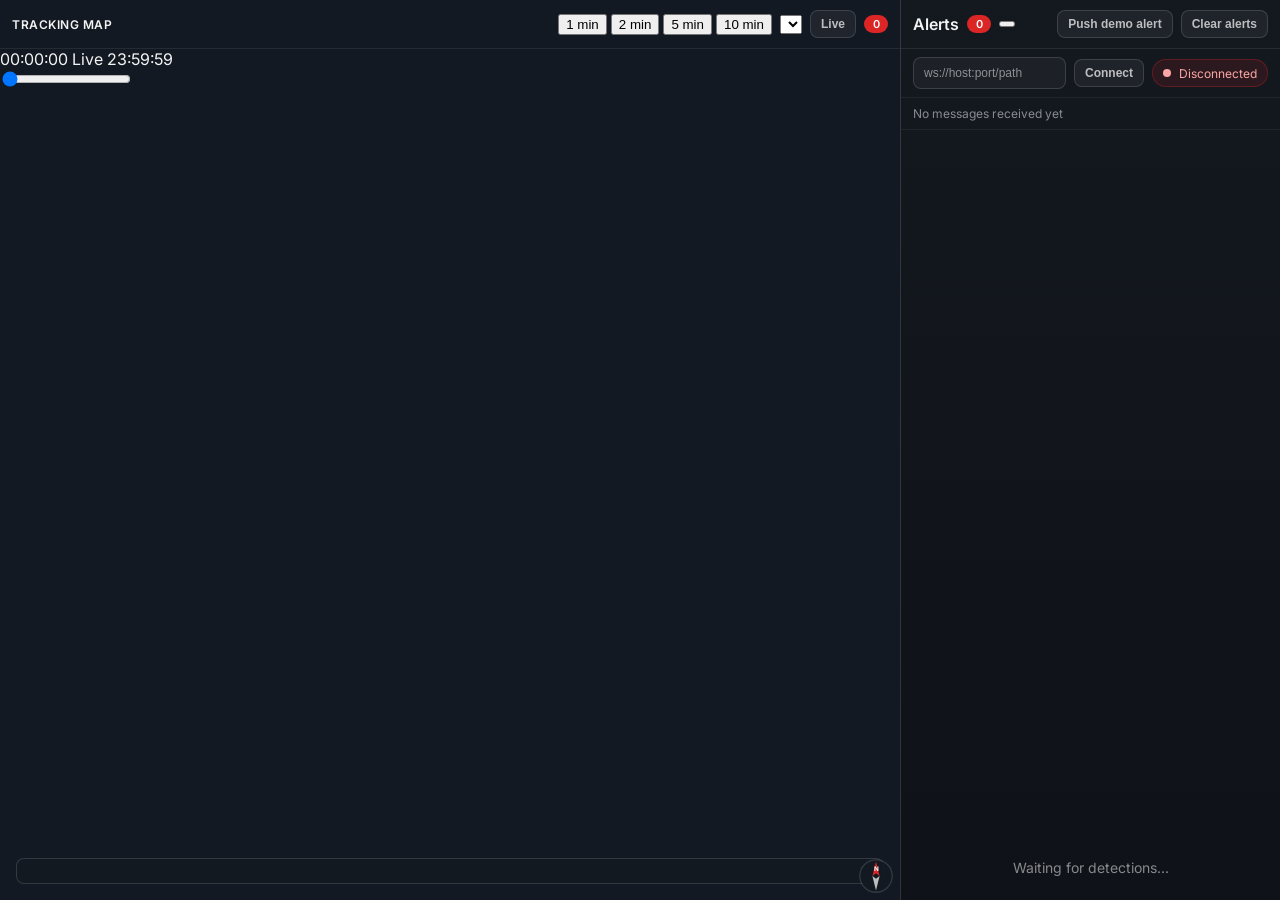
==== commit b6971114: "Hide filters behind toggle drawer" ====
--- a/components/templates/index.html
+++ b/components/templates/index.html
@@ -61,6 +61,11 @@
             <div class="titleRow">
               <h1 class="title alertTitle">Alerts</h1>
               <div id="alert-count" class="countBadge">0</div>
+              <button id="filter-toggle" class="filterToggleButton" type="button" aria-expanded="false" aria-controls="filter-drawer" aria-label="Toggle filters">
+                <span></span>
+                <span></span>
+                <span></span>
+              </button>
             </div>
             <div class="headerActions">
               <button id="push-demo-alert" class="headerActionButton" type="button">
@@ -102,39 +107,40 @@
             </form>
             <div id="users-list" class="usersList"></div>
           </div>
-          <div id="filter-panel" class="panelMeta filterPanel">
-            <div class="filterGroup">
-              <span class="filterLabel">Bearing</span>
-              <label class="filterOption">
-                <input type="checkbox" name="bearing" value="Approaching" />
-                <span>Approaching</span>
-              </label>
-              <label class="filterOption">
-                <input type="checkbox" name="bearing" value="Departing" />
-                <span>Departing</span>
-              </label>
-              <label class="filterOption">
-                <input type="checkbox" name="bearing" value="Lateral Crossing" />
-                <span>Lateral crossing</span>
-              </label>
-            </div>
-            <div class="filterGroup">
-              <span class="filterLabel">Classification</span>
-              <label class="filterOption">
-                <input type="checkbox" name="type" value="vessel" />
-                <span>Vessel</span>
-              </label>
-              <label class="filterOption">
-                <input type="checkbox" name="type" value="swimmer" />
-                <span>Swimmer</span>
-              </label>
-              <label class="filterOption">
-                <input type="checkbox" name="type" value="human" />
-                <span>Human</span>
-              </label>
-            </div>
-          </div>
-          <div id="alert-time-filter" class="panelMeta alertTimeFilter">
+          <div id="filter-drawer" class="filterDrawer" hidden>
+            <div id="filter-panel" class="panelMeta filterPanel">
+              <div class="filterGroup">
+                <span class="filterLabel">Bearing</span>
+                <label class="filterOption">
+                  <input type="checkbox" name="bearing" value="Approaching" />
+                  <span>Approaching</span>
+                </label>
+                <label class="filterOption">
+                  <input type="checkbox" name="bearing" value="Departing" />
+                  <span>Departing</span>
+                </label>
+                <label class="filterOption">
+                  <input type="checkbox" name="bearing" value="Lateral Crossing" />
+                  <span>Lateral crossing</span>
+                </label>
+              </div>
+              <div class="filterGroup">
+                <span class="filterLabel">Classification</span>
+                <label class="filterOption">
+                  <input type="checkbox" name="type" value="vessel" />
+                  <span>Vessel</span>
+                </label>
+                <label class="filterOption">
+                  <input type="checkbox" name="type" value="swimmer" />
+                  <span>Swimmer</span>
+                </label>
+                <label class="filterOption">
+                  <input type="checkbox" name="type" value="human" />
+                  <span>Human</span>
+                </label>
+              </div>
+            </div>
+            <div id="alert-time-filter" class="panelMeta alertTimeFilter">
             <div class="alertTimeFilterHeader">
               <span class="filterLabel">Time</span>
               <div class="alertTimeFilterActions">
@@ -161,6 +167,7 @@
                   <select id="alert-end-minute" aria-label="End minute"></select>
                 </div>
               </label>
+            </div>
             </div>
           </div>
           <div class="panelMeta">
